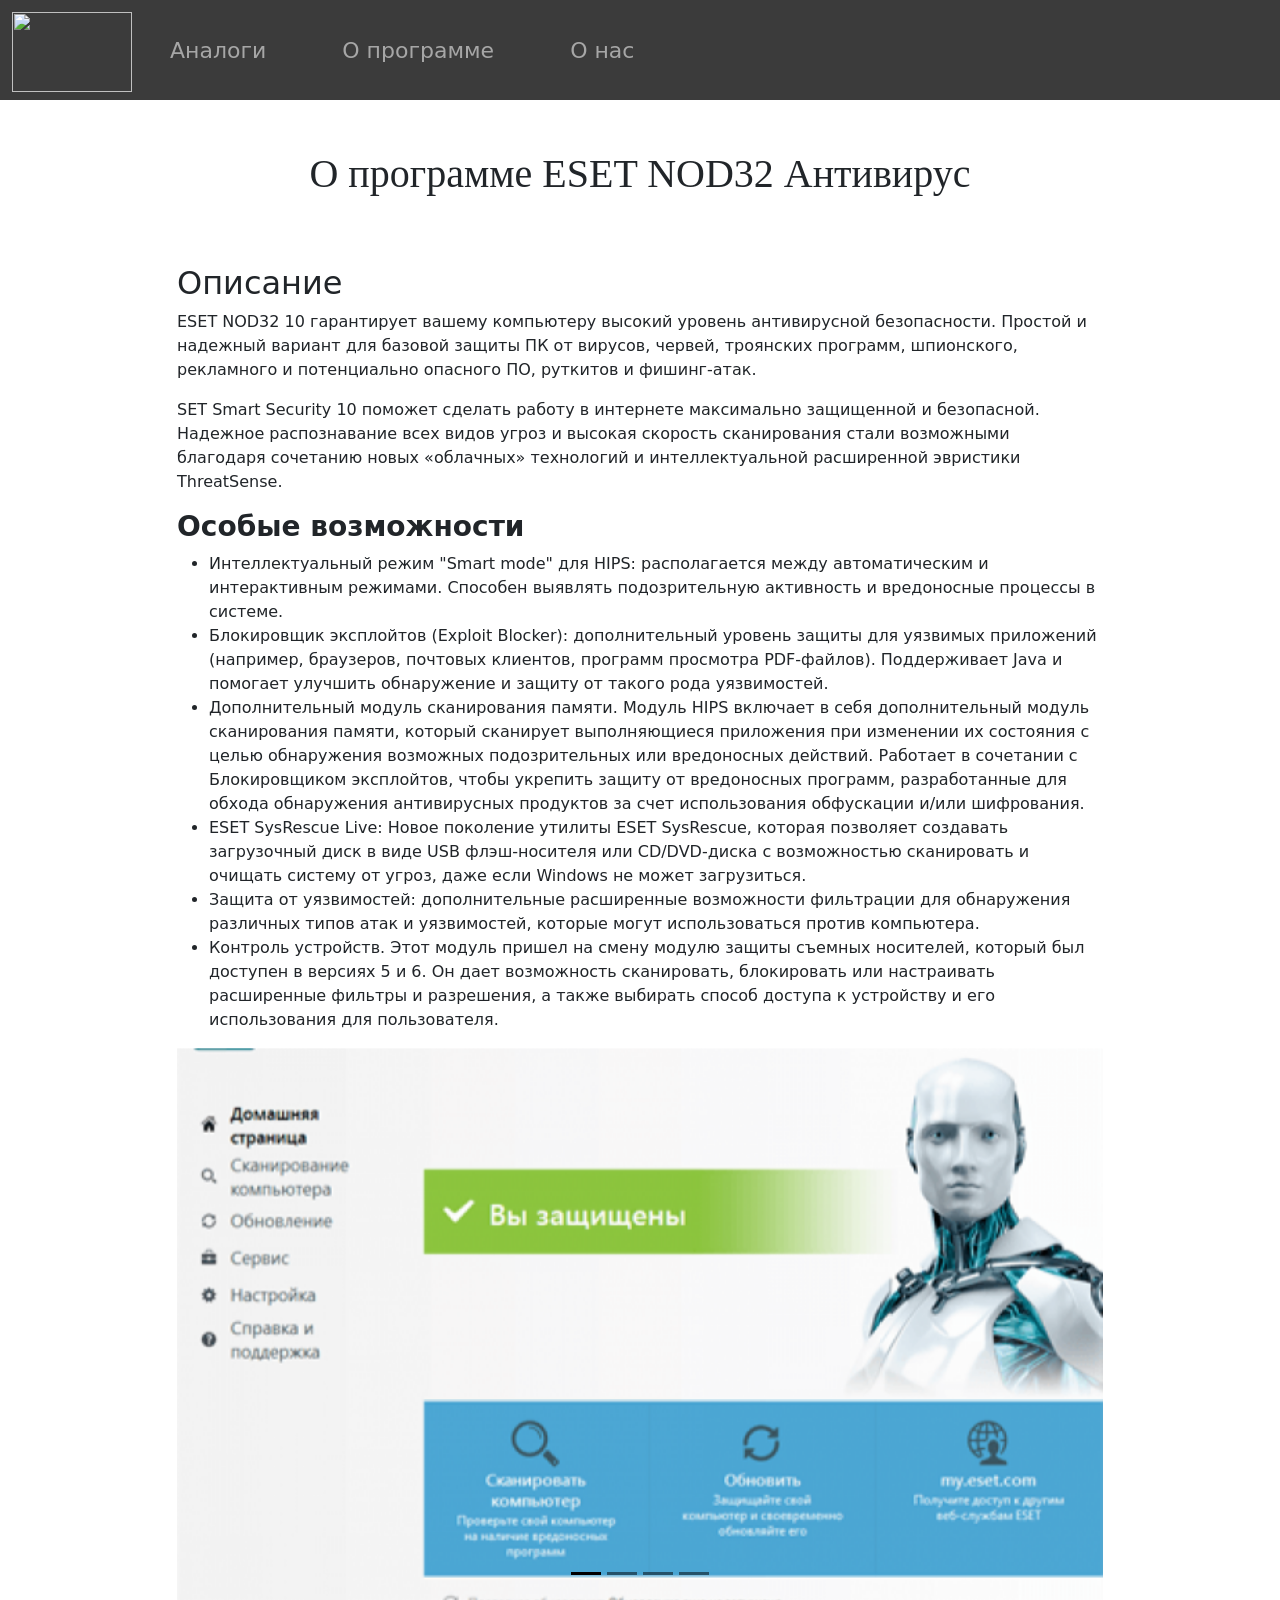
==== other/about_program.html @ c29c0dae "Add files via upload" ====
<!DOCTYPE html>
<html lang="ru">
<head>
    <meta charset="UTF-8">
    <title>Eset Product</title>
    <link rel="stylesheet" href="/style.css">
    <link href="https://cdn.jsdelivr.net/npm/bootstrap@5.2.3/dist/css/bootstrap.min.css" rel="stylesheet" integrity="sha384-rbsA2VBKQhggwzxH7pPCaAqO46MgnOM80zW1RWuH61DGLwZJEdK2Kadq2F9CUG65" crossorigin="anonymous">
    <script src="https://cdn.jsdelivr.net/npm/bootstrap@5.2.3/dist/js/bootstrap.bundle.min.js" integrity="sha384-kenU1KFdBIe4zVF0s0G1M5b4hcpxyD9F7jL+jjXkk+Q2h455rYXK/7HAuoJl+0I4" crossorigin="anonymous"></script>
</head>
<body>
    <nav class="navbar navbar-expand-lg navbar-dark sticky-top">
        <div class="container-fluid header">
            <a href="/index.html"><img src="https://nod32adria.com/english/wp-content/uploads/2022/02/ESET_logo_DS_PP_centered_white_RGB_large.png" width="120px" height="80px" alt="" class="d-inline-block align-text-top"></a>
            <div class="collapse navbar-collapse" id="navbarSupportedContent">
                <ul class="navbar-nav">
                    <li class="nav-item">
                        <a class="nav-link" aria-current="page" href="analogue.html">Аналоги</a>
                    </li>
                    <li class="nav-item">
                        <a class="nav-link" aria-current="page" href="about_program.html">О программе</a>
                    </li>
                    <li class="nav-item">
                        <a class="nav-link " aria-current="page" href="about_us.html">О нас</a>
                    </li>
                </ul>
            </div>
        </div>
    </nav>
    <div class="container">
        <div class="row">
            <div class="col">
            
            </div>
            <div class="col-lg-10">
                <div class="h1">
                    <h1>О программе ESET NOD32 Антивирус</h1>
                </div>
                <h2>Описание</h2>
                <p class="">ESET NOD32 10 гарантирует вашему компьютеру высокий уровень антивирусной безопасности. Простой и надежный вариант для базовой защиты ПК от вирусов, червей, троянских программ, шпионского, рекламного и потенциально опасного ПО, руткитов и фишинг-атак.</p>
                <p class="">SET Smart Security 10 поможет сделать работу в интернете максимально защищенной и безопасной. Надежное распознавание всех видов угроз и высокая скорость сканирования стали возможными благодаря сочетанию новых «облачных» технологий и интеллектуальной расширенной эвристики ThreatSense.</p>
                <h3><b>Особые возможности</b></h3>
                <ul class="">
                    <li>Интеллектуальный режим "Smart mode" для HIPS: располагается между автоматическим и интерактивным режимами. Способен выявлять подозрительную активность и вредоносные процессы в системе.</li>
                    <li>Блокировщик эксплойтов (Exploit Blocker): дополнительный уровень защиты для уязвимых приложений (например, браузеров, почтовых клиентов, программ просмотра PDF-файлов). Поддерживает Java и помогает улучшить обнаружение и защиту от такого рода уязвимостей.</li>
                    <li>Дополнительный модуль сканирования памяти. Модуль HIPS включает в себя дополнительный модуль сканирования памяти, который сканирует выполняющиеся приложения при изменении их состояния с целью обнаружения возможных подозрительных или вредоносных действий. Работает в сочетании с Блокировщиком эксплойтов, чтобы укрепить защиту от вредоносных программ, разработанные для обхода обнаружения антивирусных продуктов за счет использования обфускации и/или шифрования.</li>
                    <li>ESET SysRescue Live: Новое поколение утилиты ESET SysRescue, которая позволяет создавать загрузочный диск в виде USB флэш-носителя или CD/DVD-диска с возможностью сканировать и очищать систему от угроз, даже если Windows не может загрузиться.</li>
                    <li>Защита от уязвимостей: дополнительные расширенные возможности фильтрации для обнаружения различных типов атак и уязвимостей, которые могут использоваться против компьютера.</li>
                    <li>Контроль устройств. Этот модуль пришел на смену модулю защиты съемных носителей, который был доступен в версиях 5 и 6. Он дает возможность сканировать, блокировать или настраивать расширенные фильтры и разрешения, а также выбирать способ доступа к устройству и его использования для пользователя.</li>
                </ul>
                <div id="carouselExampleDark" class="carousel carousel-dark slide" data-bs-ride="carousel">
                    <div class="carousel-indicators">
                        <button type="button" data-bs-target="#carouselExampleDark" data-bs-slide-to="0" class="active" aria-current="true" aria-label="Slide 1"></button>
                        <button type="button" data-bs-target="#carouselExampleDark" data-bs-slide-to="1" aria-label="Slide 2"></button>
                        <button type="button" data-bs-target="#carouselExampleDark" data-bs-slide-to="2" aria-label="Slide 3"></button>
                        <button type="button" data-bs-target="#carouselExampleDark" data-bs-slide-to="3" aria-label="Slide 4"></button>
                    </div>
                    <div class="carousel-inner">
                        <div class="carousel-item active" data-bs-interval="10000">
                            <img src="/images/6.png" class="d-block w-100" alt="...">
                        </div>
                        <div class="carousel-item" data-bs-interval="2000">
                            <img src="/images/7.png" class="d-block w-100" alt="...">
                        </div>
                        <div class="carousel-item">
                            <img src="/images/8.png" class="d-block w-100" alt="...">
                        </div>
                        <div class="carousel-item">
                            <img src="/images/9.png" class="d-block w-100" alt="...">
                        </div>
                    </div>
                </div>
            </div>
            <div class="col">
            
            </div>
        </div>
    </div>
</body>
</html>
---- style.css ----
body {
    background-color: black;
    font-size: 20px;
}

.container-fluid header {
   margin: 30px auto;
}

nav {
    background-color: rgb(59, 59, 59);
    font-size: 22px;
}

.nav-item{
    margin: auto 30px;
}

.help {
    background-color:#0097a4;
    min-height: 500px;
}

.company {
    background-color:#424c55;
    min-height: 400px;
}

.protect {
    text-align: left;
    font-size: 20px;
}

a.button {
    display: inline-block;
    background-color:  #86c648;
    padding: 1.3em 3em;
    color: white;
    text-decoration: none;
    text-transform: uppercase;
    font-weight: 600;
}

a.button:hover {
    background: #8bc03c;
}

a {
    text-decoration: none;
    color: white;
}
.h1-h3 {
    margin: 1.5em auto;
}

.images {
    margin-top: 5em;
}

.technical {
    background-image: url(https://pngicon.ru/file/uploads/robot-eset.png);
    background-size: cover;
}

.text_technical {
    font-size: 20px;
    text-align: left;
    list-style: inside;
}

.quality {
    background-color:#424c55;
    min-height: 400px;
}

.ul-card {
    text-align: left;
}

.antivirus {
    min-height: 980px;
    overflow: hidden;
}

.ab_us {
    margin-top: 50px;
}

.side {
    background-color: rgba(240, 239, 239, 0.5); 
    opacity: 85%;
}

.h1 {
    padding: 50px 0;
    text-align: center;
    font-weight: 400;
    font-family: Georgia, 'Times New Roman', Times, serif;
}

.h2 {
    font-family: Georgia, 'Times New Roman', Times, serif;
}

.an_text {
    overflow: hidden;
    font-size: 20px;
    margin-top: 70px;
    inline-size: 24em;
    font-family: Georgia, 'Times New Roman', Times, serif;
}
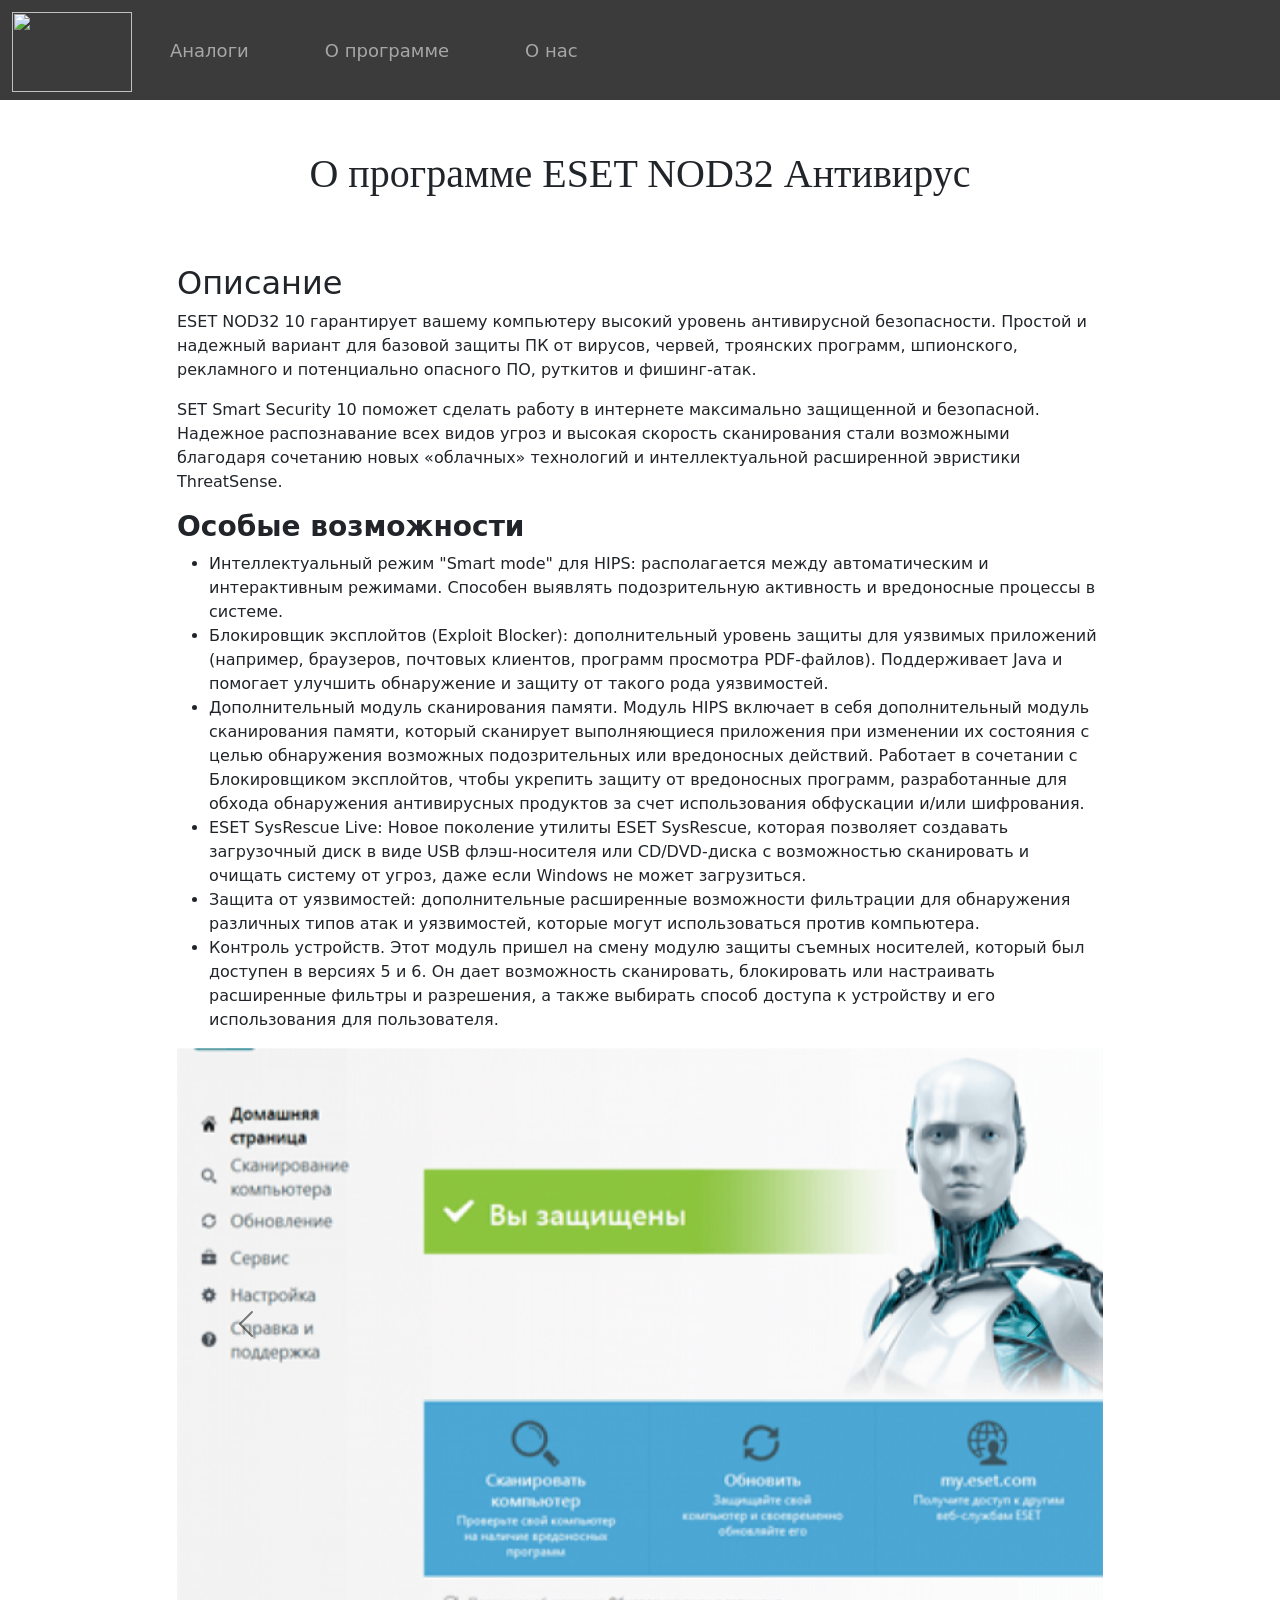
==== commit fcb17dcd: "Add files via upload" ====
--- a/other/about_program.html
+++ b/other/about_program.html
@@ -48,27 +48,29 @@
                     <li>Контроль устройств. Этот модуль пришел на смену модулю защиты съемных носителей, который был доступен в версиях 5 и 6. Он дает возможность сканировать, блокировать или настраивать расширенные фильтры и разрешения, а также выбирать способ доступа к устройству и его использования для пользователя.</li>
                 </ul>
                 <div id="carouselExampleDark" class="carousel carousel-dark slide" data-bs-ride="carousel">
-                    <div class="carousel-indicators">
-                        <button type="button" data-bs-target="#carouselExampleDark" data-bs-slide-to="0" class="active" aria-current="true" aria-label="Slide 1"></button>
-                        <button type="button" data-bs-target="#carouselExampleDark" data-bs-slide-to="1" aria-label="Slide 2"></button>
-                        <button type="button" data-bs-target="#carouselExampleDark" data-bs-slide-to="2" aria-label="Slide 3"></button>
-                        <button type="button" data-bs-target="#carouselExampleDark" data-bs-slide-to="3" aria-label="Slide 4"></button>
+                    <div class="carousel-inner">
+                      <div class="carousel-item active" data-bs-interval="10000">
+                        <img src="/images/6.png" class="d-block w-100" alt="...">
+                      </div>
+                      <div class="carousel-item" data-bs-interval="2000">
+                        <img src="/images/7.png" class="d-block w-100" alt="...">
+                      </div>
+                      <div class="carousel-item">
+                        <img src="/images/7.png" class="d-block w-100" alt="...">
+                      </div>
+                      <div class="carousel-item">
+                        <img src="/images/8.png" class="d-block w-100" alt="...">
+                      </div>
                     </div>
-                    <div class="carousel-inner">
-                        <div class="carousel-item active" data-bs-interval="10000">
-                            <img src="/images/6.png" class="d-block w-100" alt="...">
-                        </div>
-                        <div class="carousel-item" data-bs-interval="2000">
-                            <img src="/images/7.png" class="d-block w-100" alt="...">
-                        </div>
-                        <div class="carousel-item">
-                            <img src="/images/8.png" class="d-block w-100" alt="...">
-                        </div>
-                        <div class="carousel-item">
-                            <img src="/images/9.png" class="d-block w-100" alt="...">
-                        </div>
-                    </div>
-                </div>
+                    <button class="carousel-control-prev" type="button" data-bs-target="#carouselExampleDark" data-bs-slide="prev">
+                      <span class="carousel-control-prev-icon" aria-hidden="true"></span>
+                      <span class="visually-hidden">Previous</span>
+                    </button>
+                    <button class="carousel-control-next" type="button" data-bs-target="#carouselExampleDark" data-bs-slide="next">
+                      <span class="carousel-control-next-icon" aria-hidden="true"></span>
+                      <span class="visually-hidden">Next</span>
+                    </button>
+                  </div>
             </div>
             <div class="col">
             
--- a/style.css
+++ b/style.css
@@ -10,6 +10,10 @@
 nav {
     background-color: rgb(59, 59, 59);
     font-size: 22px;
+}
+
+.navbar-nav{
+    font-size: 18px;
 }
 
 .nav-item{
@@ -28,13 +32,13 @@
 
 .protect {
     text-align: left;
-    font-size: 20px;
+    font-size: 16px;
 }
 
 a.button {
     display: inline-block;
     background-color:  #86c648;
-    padding: 1.3em 3em;
+    padding: 1em 2em;
     color: white;
     text-decoration: none;
     text-transform: uppercase;
